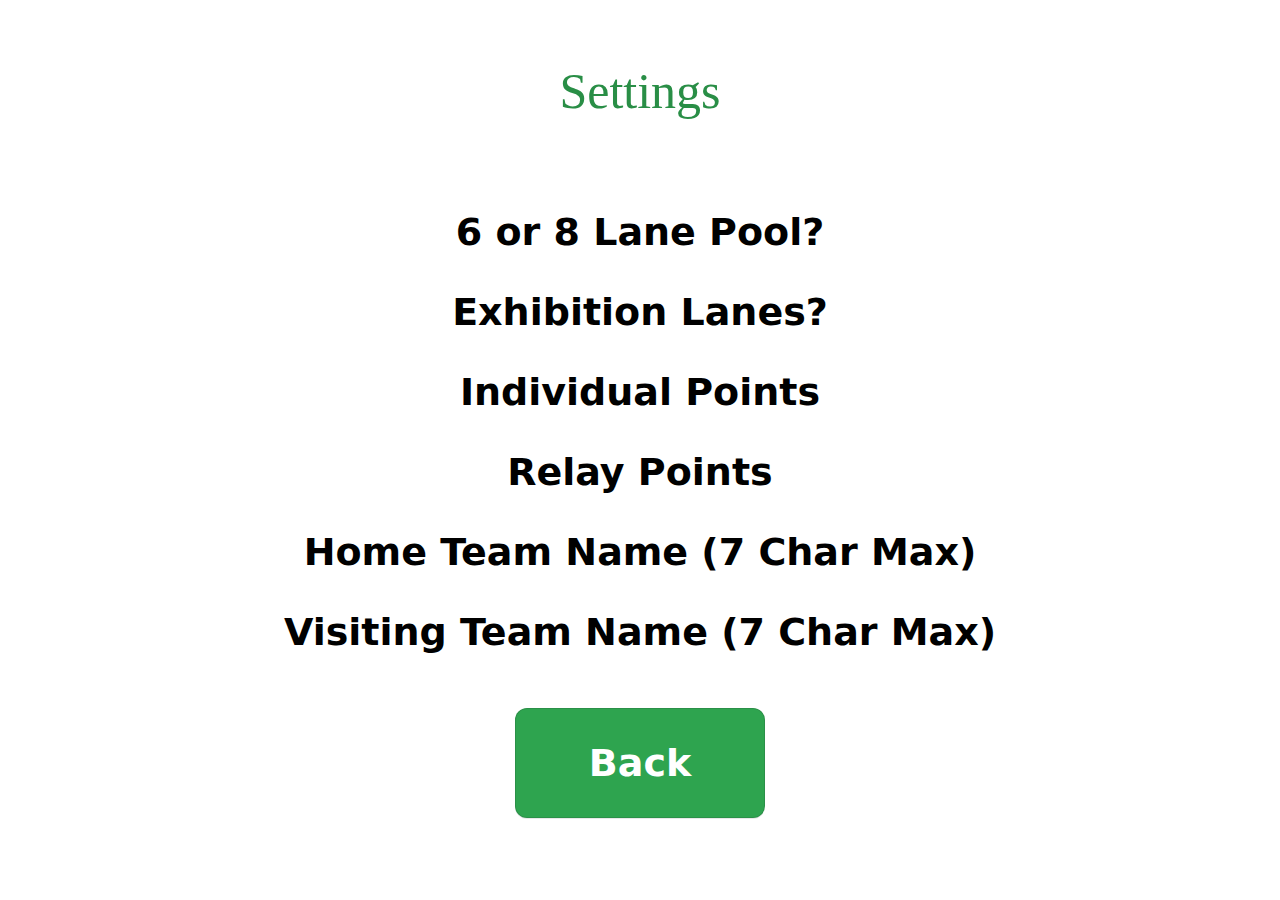
==== setup.html @ 43b484ac "Initial commit for public testing" ====
<!DOCTYPE html>
<html>
<head>
  <title>Setup</title>
  <link rel="stylesheet" href="css/style.css" media="screen">
</head>
<body>
  <div id="setup-container" >
    <br><br><br>
	<div class="resultText" id="event-desc">Settings</div><br><br>
    <div id="setup" style="width: 100%; text-align: center;">
	    <br><br><br>
		<div class="setupText">6 or 8 Lane Pool?</div>
		<br><br>
		<div class="setupText">Exhibition Lanes?</div>
		<br><br>
		<div class="setupText">Individual Points</div>
		<br><br>
		<div class="setupText">Relay Points</div>
		<br><br>
		<div class="setupText">Home Team Name (7 Char Max)</div>
		<br><br>
		<div class="setupText">Visiting Team Name (7 Char Max)</div>
	    <br><br><br>
		<button class="button-lane" id="menu-button" style='min-width: 250px;'>Back</button>
		<br>
		<div class='footnote' id="footerText1"></div>
	</div>
  </div>
  <script>
	const buttons = document.querySelectorAll('#setup-container button');
	const menuButton = document.getElementById('menu-button');

	buttons.forEach(button => {
	  button.addEventListener('click', () => {
		
		if ( button === menuButton ) {
		  window.location = 'index.html';
		  return;
		} 
	
	  });
	});
  </script>
</body>
</html>
---- css/style.css ----
#score-container {
	margin:0 auto;
	text-align: center;
}
#meet-container {
	margin:0 auto;
	text-align: center;	
}
#home-container {
	margin:0 auto;
	text-align: center;
}
#setup-container {
	margin:0 auto;
	text-align: center;
}

.setupText {
  font-family: -apple-system,system-ui,"Segoe UI",Helvetica,Arial,sans-serif,"Apple Color Emoji","Segoe UI Emoji";
  font-size: 38px;
  font-weight: 600;
}
.resultText {
	color:#298e46;
	font-size: 50px;
}
.totalText {
	color:black;
	font-size: 50px;
}
.resultCriticalText {
	color:#8B0000;
	font-size: 50px;
}
.resultHeader {
	color:black;
	font-size: 50px;
	font-weight: bold;
}
.finishOrder {
	height: 225px;
}
.scoreGroup {
	height: 300px;
}

/* Green swim lane button definition */

.button-lane {
	appearance: none;
	background-color: #2ea44f;
	border: 1px solid rgba(27, 31, 35, .15);
	border-radius: 12px;
	box-shadow: rgba(27, 31, 35, .1) 0 1px 0;
	box-sizing: border-box;
	color: #fff;
	cursor: pointer;
	display: inline-block;
	font-family: -apple-system,system-ui,"Segoe UI",Helvetica,Arial,sans-serif,"Apple Color Emoji","Segoe UI Emoji";
	font-size: 38px;
	font-weight: 600;
	line-height: 40px;
	padding: 34px 34px;
	min-width: 40px;
	position: relative;
	text-align: center;
	text-decoration: none;
	user-select: none;
	-webkit-user-select: none;
	touch-action: manipulation;
	vertical-align: middle;
	white-space: nowrap;
}

.button-lane:focus:not(:focus-visible):not(.focus-visible) {
	box-shadow: none;
	outline: none;
}

.button-lane:hover {
	background-color: #2c974b;
}

.button-lane:focus {
	box-shadow: rgba(46, 164, 79, .4) 0 0 0 3px;
	outline: none;
}

.button-lane:disabled {
	background-color: #94d3a2;
	border-color: rgba(27, 31, 35, .1);
	color: rgba(255, 255, 255, .8);
	cursor: default;
}

.button-lane:active {
	background-color: #298e46;
	box-shadow: rgba(20, 70, 32, .2) 0 1px 0 inset;
}

.footnote {
	font-family: -apple-system,system-ui,"Segoe UI",Helvetica,Arial,sans-serif,"Apple Color Emoji","Segoe UI Emoji";
	font-size: 25px;
}

table {
  width: 100%;
  table-layout: fixed;
  font-family: -apple-system,system-ui,"Segoe UI",Helvetica,Arial,sans-serif,"Apple Color Emoji","Segoe UI Emoji";
  font-size: 38px;
  font-weight: 600;
}

th {
  background-color: #298e46;
  color: #fff;
  padding: 10px;
}

td {
  overflow: hidden;
  white-space: nowrap;
  text-overflow: ellipsis;
  text-align: center;
  border-bottom: 2px solid black;
  padding: 15px;
}
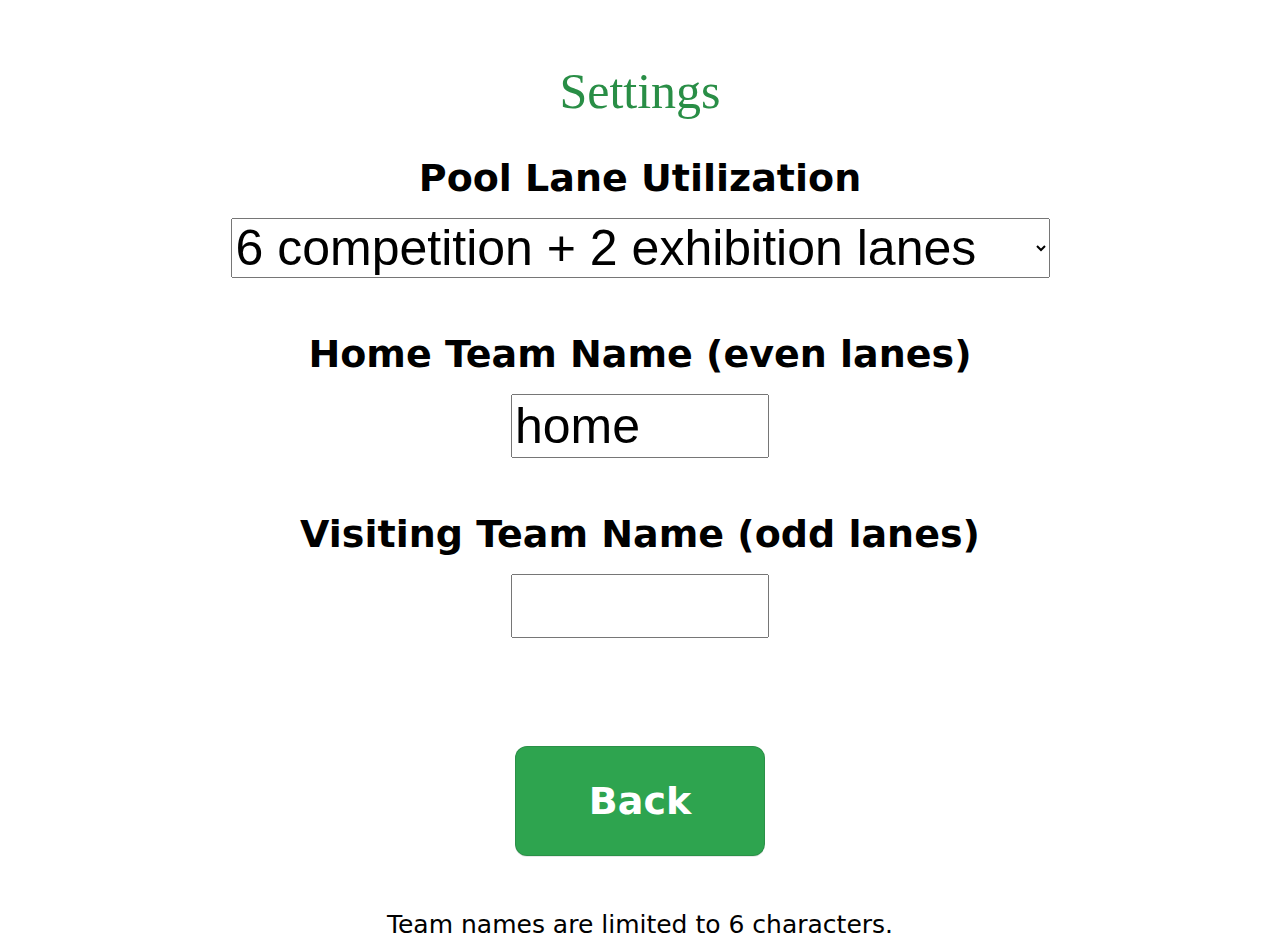
==== commit a990b30b: "Add files via upload" ====
--- a/setup.html
+++ b/setup.html
@@ -9,38 +9,84 @@
     <br><br><br>
 	<div class="resultText" id="event-desc">Settings</div><br><br>
     <div id="setup" style="width: 100%; text-align: center;">
-	    <br><br><br>
-		<div class="setupText">6 or 8 Lane Pool?</div>
-		<br><br>
-		<div class="setupText">Exhibition Lanes?</div>
-		<br><br>
-		<div class="setupText">Individual Points</div>
-		<br><br>
-		<div class="setupText">Relay Points</div>
-		<br><br>
-		<div class="setupText">Home Team Name (7 Char Max)</div>
-		<br><br>
-		<div class="setupText">Visiting Team Name (7 Char Max)</div>
-	    <br><br><br>
+		<div class="setupText">Pool Lane Utilization</div><br>
+		<select name="poolmode" id="poolmode" style="font-size: 50px;">
+			<optgroup style="font-size: 15px;text-align: left;">
+				<option value="1">6 competition + 2 exhibition lanes</option>
+				<option value="3">6 competition lanes</option>
+				<option value="2">8 competition lanes</option>
+			</optgroup>
+		</select>
+		<br><br><br><br>
+		<div class="setupText">Home Team Name (even lanes)</div>
+		<br>
+		<input type="text" id="hometeam" name="hometeam" maxlength="6" style="font-size: 50px; width: 250px" value="home"></input>
+		<br><br><br><br>
+		<div class="setupText">Visiting Team Name (odd lanes)</div>
+		<br>
+		<input type="text" id="visitteam" name="visitteam" maxlength="6" style="font-size: 50px; width: 250px"></input>
+	    <br><br><br><br><br><br><br>
 		<button class="button-lane" id="menu-button" style='min-width: 250px;'>Back</button>
-		<br>
-		<div class='footnote' id="footerText1"></div>
+		<br><br><br><br>
+		<div class='footnote' id="footerText1">Team names are limited to 6 characters.</div>
 	</div>
   </div>
   <script>
 	const buttons = document.querySelectorAll('#setup-container button');
 	const menuButton = document.getElementById('menu-button');
+	const poolmode = document.getElementById('poolmode');
+	const hometeam = document.getElementById('hometeam');
+	const visitteam = document.getElementById('visitteam');
 
+	// get the stored pool mode
+	var iPoolMode = 1; 
+	if (localStorage.getItem('PoolMode') !== null) {
+		// Key exists, so lets load it into memory before display. 
+		iPoolMode = localStorage.getItem('PoolMode');
+		poolmode.value = iPoolMode;
+	} 
+
+	// get the stored descriptions of the home and visiting teams
+	var sHomeTeamName = "Home";
+	if (localStorage.getItem('HomeTeamName') !== null) {
+		// Key exists, so lets load it into memory before display. 
+		sHomeTeamName = localStorage.getItem('HomeTeamName');
+		hometeam.value = sHomeTeamName;
+	}
+
+	var sVisitTeamName = "Visitor";
+	if (localStorage.getItem('VisitTeamName') !== null) {
+		// Key exists, so lets load it into memory before display. 
+		sVisitTeamName = localStorage.getItem('VisitTeamName');
+		visitteam.value = sVisitTeamName;
+	}
+	
 	buttons.forEach(button => {
 	  button.addEventListener('click', () => {
 		
 		if ( button === menuButton ) {
-		  window.location = 'index.html';
-		  return;
+
+		  	// write the current state of the teams names to long term storage
+			sHomeTeamName = hometeam.value;
+			sVisitTeamName = visitteam.value;
+
+			localStorage.setItem( 'HomeTeamName', ( sHomeTeamName.length > 0 ? sHomeTeamName : "Home" ) );
+			localStorage.setItem( 'VisitTeamName',( sVisitTeamName.length > 0 ? sVisitTeamName : "Visitor" ) );
+		  	window.location = 'index.html';
+		  	return;
 		} 
 	
 	  });
 	});
+
+	poolmode.addEventListener('change', function() {
+  		// Get the selected value
+  		iPoolMode = this.value;
+
+  		// write the pool mode back to long term storage.
+		localStorage.setItem('PoolMode', iPoolMode);
+	});
+
   </script>
 </body>
 </html>
